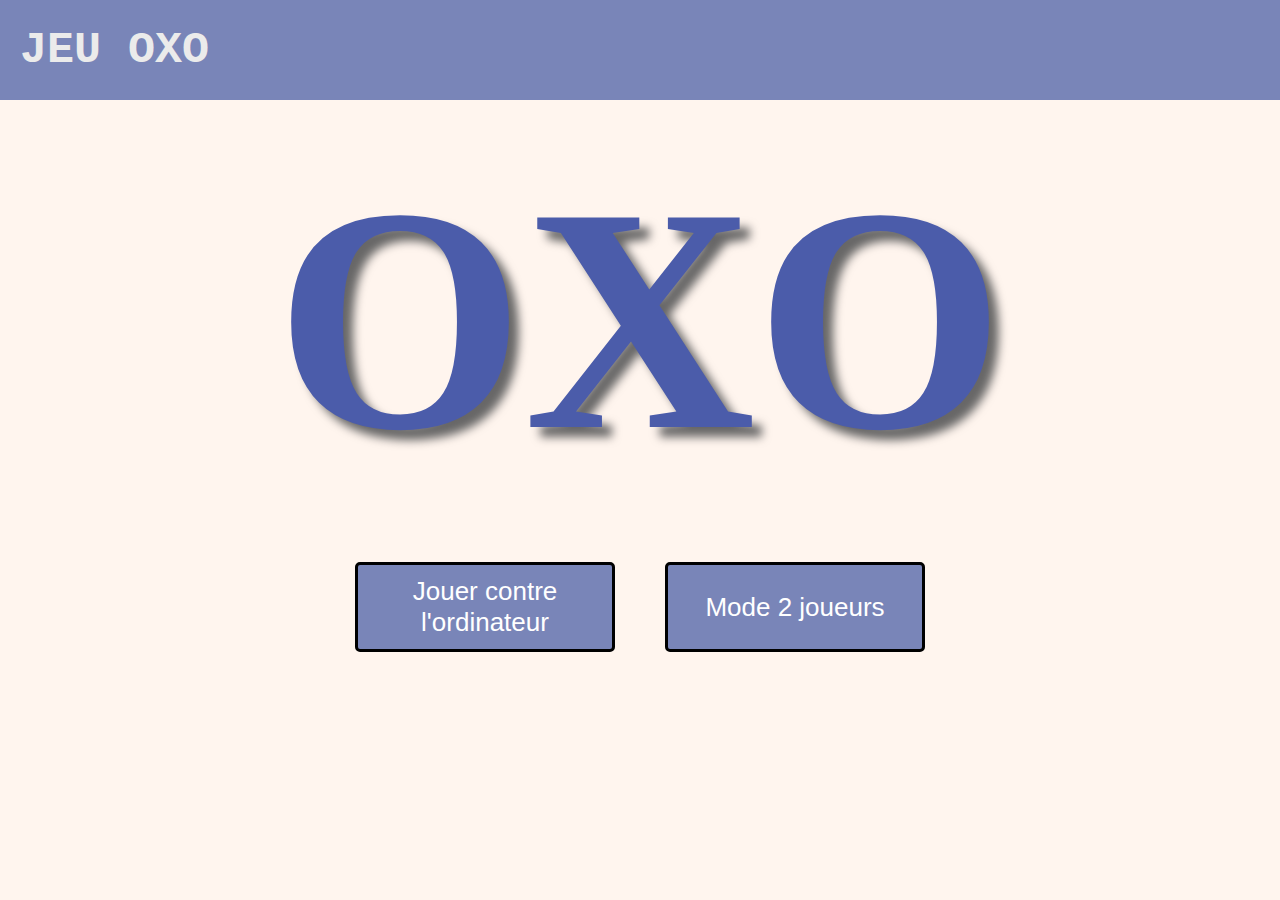
==== index.html @ 4f589597 "Add files via upload" ====
<!DOCTYPE html>
<html lang="fr">
<head>
    <title>Jeu oxo</title>
    <meta name="viewport" content="width=device-width, initial-scale=1.O">
    <link rel="stylesheet" href="style.css">
</head>
<body>
    <div id="title">
        <h2>JEU OXO</h2>
        <input id="score" style="display: none;" readonly>
    </div>
    <div id="Name">OXO</div>
    <div id="container">
        
        <div id="board">
            <input class="cellboard" id="c-1" readonly>
            <input class="cellboard" id="c-2" readonly>
            <input class="cellboard" id="c-3" readonly>
            <input class="cellboard" id="c-4" readonly>
            <input class="cellboard" id="c-5" readonly>
            <input class="cellboard" id="c-6" readonly>
            <input class="cellboard" id="c-7" readonly>
            <input class="cellboard" id="c-8" readonly>
            <input class="cellboard" id="c-9" readonly>
        </div>
        <div id="board2" style="display:none">
            <button class="cellboard2" id="ce-1" onclick="playc(1)"></button>
            <button class="cellboard2" id="ce-2" onclick="playc(2)"></button>
            <button class="cellboard2" id="ce-3" onclick="playc(3)"></button>
            <button class="cellboard2" id="ce-4" onclick="playc(4)"></button>
            <button class="cellboard2" id="ce-5" onclick="playc(5)"></button>
            <button class="cellboard2" id="ce-6" onclick="playc(6)"></button>
            <button class="cellboard2" id="ce-7" onclick="playc(7)"></button>
            <button class="cellboard2" id="ce-8" onclick="playc(8)"></button>
            <button class="cellboard2" id="ce-9" onclick="playc(9)"></button>
        </div>
        <button id="pasboutton" onclick="pasboutton()" style="display: none;">pasbutton</button>
        <input id="winner" style="display:none" readonly>
        <div id="mode">
            <button class="buttonmode" id="mode1" onclick="mode1()">Jouer contre l'ordinateur</button>
            <button class="buttonmode" id="mode2" onclick="mode2()">Mode 2 joueurs</button>
        </div>
        <div id="players" style="display:none">
            <div id="player1">
                <h1>Joueur 1</h1>
                <div class="grid">
                    <button class="cell" id="cell-1" onclick="play(1)"></button>
                    <button class="cell" id="cell-2" onclick="play(2)"></button>
                    <button class="cell" id="cell-3" onclick="play(3)"></button>
                    <button class="cell" id="cell-4" onclick="play(4)"></button>
                    <button class="cell" id="cell-5" onclick="play(5)"></button>
                    <button class="cell" id="cell-6" onclick="play(6)"></button>
                    <button class="cell" id="cell-7" onclick="play(7)"></button>
                    <button class="cell" id="cell-8" onclick="play(8)"></button>
                    <button class="cell" id="cell-9" onclick="play(9)"></button>
                </div>
            </div>
            <div id= "player2">
                <h1>Joueur 2</h1>
                <div class="grid">
                    <button class="cell" id="cell2-1" onclick="play2(1)"></button>
                    <button class="cell" id="cell2-2" onclick="play2(2)"></button>
                    <button class="cell" id="cell2-3" onclick="play2(3)"></button>
                    <button class="cell" id="cell2-4" onclick="play2(4)"></button>
                    <button class="cell" id="cell2-5" onclick="play2(5)"></button>
                    <button class="cell" id="cell2-6" onclick="play2(6)"></button>
                    <button class="cell" id="cell2-7" onclick="play2(7)"></button>
                    <button class="cell" id="cell2-8" onclick="play2(8)"></button>
                    <button class="cell" id="cell2-9" onclick="play2(9)"></button>
                </div>
            </div>
        </div>
        <div id ="reseters" style="display: none;">
        <button class="reseter" id="reset" onclick="reset()" >Menu principal</button>
        <button class="reseter" id="reset2" onclick="reset2()">Rejouer</button>
        </div>
    </div>
    <script src="script.js"></script>
</body>

</html>
---- style.css ----
/* Theme Name: OXO */

body{
    font-family: 'Roboto', sans-serif;
    margin: 0;
    padding: 0;
    background-color:seashell;
    max-height: 100vh;
    /*background: linear-gradient(to right, #f9cece 50%,  #c9d8ff 50%);*/
}

#Name{
    height: 400px;
    transform: translate(0, 35px);
    text-align: center;
    color: #4b5caa;
    justify-content: center ;
    font-size: 20em;
    font-family: Georgia, 'Times New Roman', Times, serif;
    font-weight: bold;
    text-shadow: 10px 10px 10px #686767;
    z-index: 3;
    opacity: 1;
    z-index: 0;
}
#user_entry{
    display: flex;
    justify-content: center;
    flex-direction: column;
    align-items: center;
    justify-content: center;
    gap: 2px;
}
.entete-identification{
    display: flex;
    font-size: 15px;
    border: solid;
    border-color: #000;
    border-radius: 5px;
    padding: 10px;
    border-width: 1px;
    justify-content: left;
    width: 20%;
    z-index: 2;
    
}
#mode{
    display: flex;
    justify-content: center;
    align-items: center;
    gap: 50px;
    margin-top: 20px;

}

.buttonmode{
    background-color:  rgb(121, 133, 184);
    color: #ffffff;
    border-radius: 5px;
    border: solid;
    width: 260px;
    height: 90px;
    border-color: #000;
    transition: transform 0.4s ease;
    font-size: 26px;
    cursor: pointer;
}
.buttonmode:hover{
    transform: scale(1.07);
    background-color:  rgb(100, 109, 152);
}
.buttonmode:active{
    transform: scale(0.95);
}
#title{
    display: flex;
    justify-content:space-between;
    align-items: center;
    font-size: 30px;
    color: #ebebeb;
    top: 0;
    height: 60px;
    background-color: rgb(121, 133, 184);
    padding: 20px;
    font-family: 'Courier New', Courier, monospace;
    /*font-weight:bold;*/
}
#score{
    height: 80%;
    text-align: center;
    width: 150px;
    font-size: 20px;
    font-weight: bold;
    background-color: #f5ea4e;
    border:solid;
    border-radius:10px;
}
#container{
    transform: translate(0, -380px);
    margin-top: 40px;
    display: flex;
    flex-direction: column;
    justify-content: center;
    align-items: center;
    gap: 40px;
    z-index: 1;
}
#board, #board2{
    background-color: #7f7f7f;
    opacity: 0;
    display: grid;
    border:solid;
    border-color: #000;
    padding:12px;
    grid-template-columns: repeat(3, 1fr);
    grid-gap: 12px;
    margin: 0 auto;
    z-index:1;
}

.cellboard, .cellboard2 {
    display: flex;
    justify-content: center;
    align-items: center;
    height: 90px;
    width: 90px;
    background-color: seashell;
    transition: transform 0.3s ease;
    border: 2px solid #000;
    font-family: 'Courier New', Courier, monospace;
    font-size: 50px;
    font-weight: bold;
    text-align: center;
    z-index: 1;
}
.cellboard2:hover{
    background-color:  rgb(193, 185, 178);
    transform: scale(1.03);
}
.cellboard2:active{
    transform: scale(0.95);
}
#winner{
    background-image: url("artifice.gif");
    color: white;
    height: 300px;
    font-size: 60px;
    width: 730px;
    border-radius: 30px;
    border:none;
    text-align: center;
    padding: 20px;
    z-index: 3;
}
#players{
    display: flex;
    justify-content:space-around;
    text-align: center;
    gap: 550px;
}
#player1{
    color: white;
    background-color: #ed4040;
    padding: 5px 20px 20px 25px;
    border-radius: 20px;
    border-style: solid;
    border-width: 5px;
    border-color: #212123;
}
#player2{
    color: white;
    background-color: #3036f2; 
    padding: 5px 20px 20px 25px;
    border-radius: 20px;
    border-style: solid;
    border-width: 5px;
    border-color: #212123;
}
.grid{
    display: grid;
    grid-template-columns: repeat(3, 1fr);
    grid-gap: 10px;
    margin: 0 auto;
}
.cell{
    display: flex;
    justify-content: center;
    align-items: center;
    background-color: seashell;
    border-radius: 15%;
    border-style: solid;
    border-color: #000;
    transition: transform 0.15s ease;
    border-width: 2px;
    height: 30px;
    width: 30px;
}
.cell:hover{
    background-color: #d2d2d0;
    transform: scale(1.08);
}
.cell:active{
    transform: scale(0.95);
}
#pasboutton{
    height: 300px;
    width: 300px;
    position: relative;
    top: -345px;
    opacity: 0;
    z-index:2;
}
#reseters{
    display: flex;
    flex-direction: column;
    gap:5px;
}
.reseter{
    background-color: #838282;
    color: #ffffff;
    border-radius: 5px;
    border: solid;
    border-color: #000;
    padding: 10px 20px;
    font-size: 20px;
    margin-bottom: 20px;
    transition: transform 0.4s ease;
    cursor: pointer;
}
.reseter:hover{
    transform: scale(1.07);
    background-color: #717171;
}
.reseter:active{
    transform: scale(0.98);
}
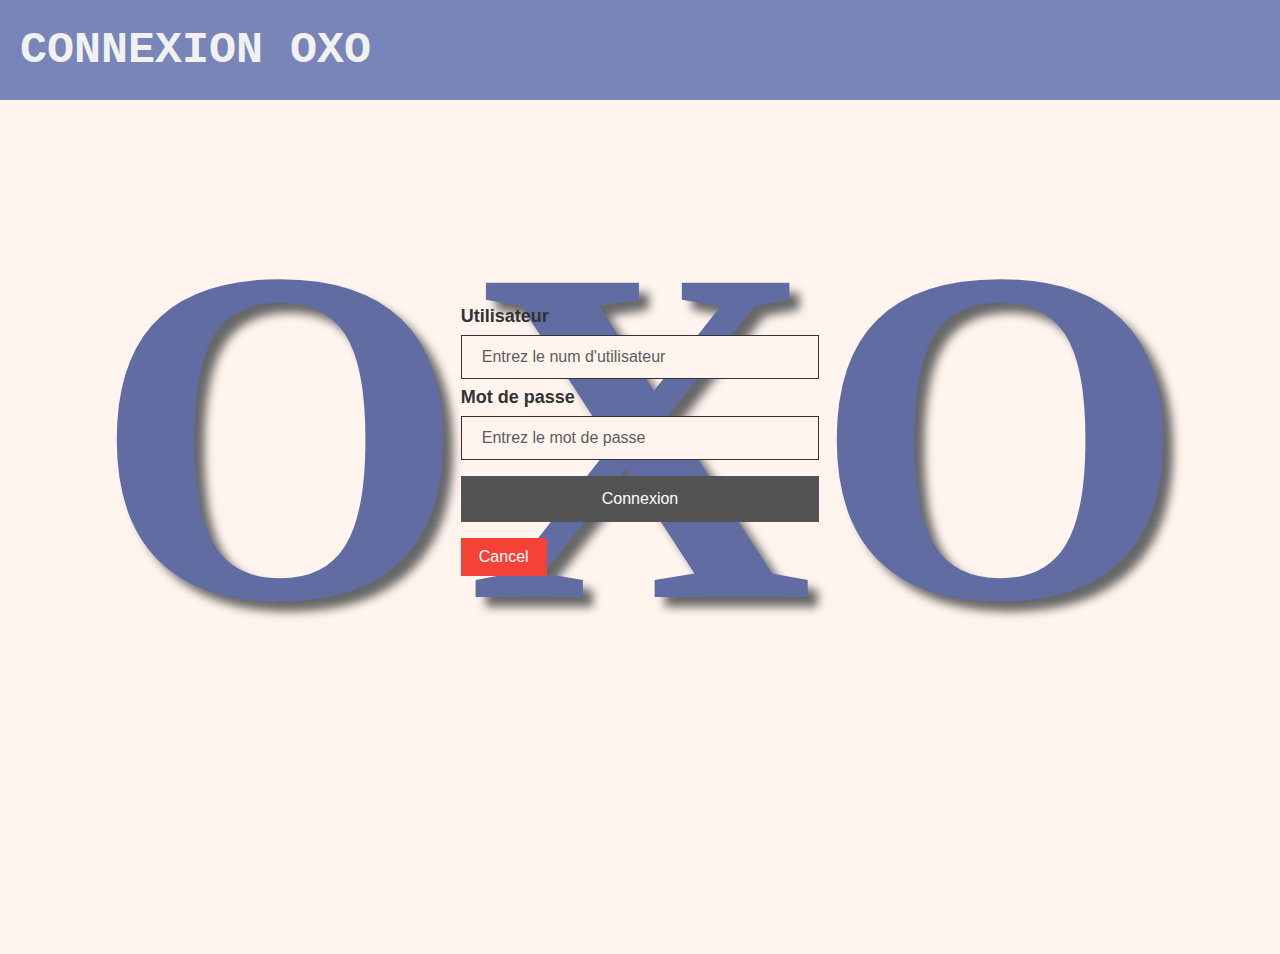
==== commit 13b2d798: "Rename entry.html to index.html" ====
--- a/index.html
+++ b/index.html
@@ -1,82 +1,33 @@
 <!DOCTYPE html>
-<html lang="fr">
+<html>
 <head>
-    <title>Jeu oxo</title>
-    <meta name="viewport" content="width=device-width, initial-scale=1.O">
-    <link rel="stylesheet" href="style.css">
+<meta name="viewport" content="width=device-width, initial-scale=1">
+<link rel="stylesheet" href="style_entry.css">
 </head>
 <body>
-    <div id="title">
-        <h2>JEU OXO</h2>
-        <input id="score" style="display: none;" readonly>
-    </div>
+
+<div id="title">
+    <h2>CONNEXION OXO</h2>
+</div>
+
+<form action="/action_page.php" method="post">
+  <div class="imgcontainer">
     <div id="Name">OXO</div>
-    <div id="container">
+  </div>
+
+  <div class="container">
+    <label class="labels" for="uname" style="color: rgb(50, 50, 50);"><b>Utilisateur</b></label>
+    <input id="utilisateur" type="text" placeholder="Entrez le num d'utilisateur" name="uname" required>
+
+    <label class="labels" for="psw" style="color: rgb(50, 50, 50);"><b>Mot de passe</b></label>
+    <input id="mdp"  type="password" placeholder="Entrez le mot de passe" name="psw" required>
         
-        <div id="board">
-            <input class="cellboard" id="c-1" readonly>
-            <input class="cellboard" id="c-2" readonly>
-            <input class="cellboard" id="c-3" readonly>
-            <input class="cellboard" id="c-4" readonly>
-            <input class="cellboard" id="c-5" readonly>
-            <input class="cellboard" id="c-6" readonly>
-            <input class="cellboard" id="c-7" readonly>
-            <input class="cellboard" id="c-8" readonly>
-            <input class="cellboard" id="c-9" readonly>
-        </div>
-        <div id="board2" style="display:none">
-            <button class="cellboard2" id="ce-1" onclick="playc(1)"></button>
-            <button class="cellboard2" id="ce-2" onclick="playc(2)"></button>
-            <button class="cellboard2" id="ce-3" onclick="playc(3)"></button>
-            <button class="cellboard2" id="ce-4" onclick="playc(4)"></button>
-            <button class="cellboard2" id="ce-5" onclick="playc(5)"></button>
-            <button class="cellboard2" id="ce-6" onclick="playc(6)"></button>
-            <button class="cellboard2" id="ce-7" onclick="playc(7)"></button>
-            <button class="cellboard2" id="ce-8" onclick="playc(8)"></button>
-            <button class="cellboard2" id="ce-9" onclick="playc(9)"></button>
-        </div>
-        <button id="pasboutton" onclick="pasboutton()" style="display: none;">pasbutton</button>
-        <input id="winner" style="display:none" readonly>
-        <div id="mode">
-            <button class="buttonmode" id="mode1" onclick="mode1()">Jouer contre l'ordinateur</button>
-            <button class="buttonmode" id="mode2" onclick="mode2()">Mode 2 joueurs</button>
-        </div>
-        <div id="players" style="display:none">
-            <div id="player1">
-                <h1>Joueur 1</h1>
-                <div class="grid">
-                    <button class="cell" id="cell-1" onclick="play(1)"></button>
-                    <button class="cell" id="cell-2" onclick="play(2)"></button>
-                    <button class="cell" id="cell-3" onclick="play(3)"></button>
-                    <button class="cell" id="cell-4" onclick="play(4)"></button>
-                    <button class="cell" id="cell-5" onclick="play(5)"></button>
-                    <button class="cell" id="cell-6" onclick="play(6)"></button>
-                    <button class="cell" id="cell-7" onclick="play(7)"></button>
-                    <button class="cell" id="cell-8" onclick="play(8)"></button>
-                    <button class="cell" id="cell-9" onclick="play(9)"></button>
-                </div>
-            </div>
-            <div id= "player2">
-                <h1>Joueur 2</h1>
-                <div class="grid">
-                    <button class="cell" id="cell2-1" onclick="play2(1)"></button>
-                    <button class="cell" id="cell2-2" onclick="play2(2)"></button>
-                    <button class="cell" id="cell2-3" onclick="play2(3)"></button>
-                    <button class="cell" id="cell2-4" onclick="play2(4)"></button>
-                    <button class="cell" id="cell2-5" onclick="play2(5)"></button>
-                    <button class="cell" id="cell2-6" onclick="play2(6)"></button>
-                    <button class="cell" id="cell2-7" onclick="play2(7)"></button>
-                    <button class="cell" id="cell2-8" onclick="play2(8)"></button>
-                    <button class="cell" id="cell2-9" onclick="play2(9)"></button>
-                </div>
-            </div>
-        </div>
-        <div id ="reseters" style="display: none;">
-        <button class="reseter" id="reset" onclick="reset()" >Menu principal</button>
-        <button class="reseter" id="reset2" onclick="reset2()">Rejouer</button>
-        </div>
-    </div>
-    <script src="script.js"></script>
+    <button type="submit" onclick="openpage()">Connexion</button>
+  </div>
+  <div class="container">
+    <button type="button" class="cancelbtn" onclick="cancel()">Cancel</button>
+  </div>
+</form>
+<script src="script.js"></script>
 </body>
-
-</html>+</html>
--- a/style_entry.css
+++ b/style_entry.css
@@ -0,0 +1,110 @@
+
+
+body {
+    font-family: Arial, Helvetica, sans-serif;
+    background-color:seashell;
+    margin:0;
+}
+::placeholder{
+    color: #5c5c5c;
+    font-size: medium;
+}
+#title{
+    display: flex;
+    align-items: center;
+    font-size: 30px;
+    color: #f1f1f1;
+    top: 0;
+    height: 60px;
+    background-color: rgb(121, 133, 184);
+    padding: 20px;
+    font-family: 'Courier New', Courier, monospace;
+    /*font-weight:bold;*/
+}
+.labels{
+    font-size: large;
+}
+input[type=text], input[type=password] {
+  display: flex;
+  flex-direction: column;
+  align-items: center;
+  justify-content: center;
+  width: 100%;
+  padding: 12px 20px;
+  margin: 8px 0;
+  font-size: medium;
+  display: inline-block;
+  border: 1px solid rgb(50, 50, 50);
+  box-sizing: border-box;
+  background-color:seashell;
+  color: #575757;
+}
+
+button {
+  background-color: #535353;
+  color: white;
+  font-size: medium;
+  padding: 14px 20px;
+  margin: 8px 0;
+  border: none;
+  cursor: pointer;
+  transition: transform 0.3s ease;
+  width: 100%;
+}
+
+button:hover {
+  opacity: 0.95;
+  transform: scale(1.03);
+}
+button:active {
+  background-color:#949090;
+}
+.cancelbtn {
+  width: auto;
+  padding: 10px 18px;
+  background-color: #f44336;
+}
+.cancelbtn:hover {
+    transform: scale(1.06);
+}
+
+.imgcontainer {
+  text-align: center;
+  margin: 24px 0 0px 0;
+  z-index: 0;
+}
+#Name{
+    transform: translate(0, 35px);
+    text-align: center;
+    color: #616ca2;
+    justify-content: center ;
+    font-size: 30em;
+    font-family: Georgia, 'Times New Roman', Times, serif;
+    font-weight: bold;
+    text-shadow: 10px 10px 10px #686767;
+    z-index: 3;
+    opacity: 1;
+    z-index: 0;
+}
+
+.container {
+  transform: translate(0, -370px);
+  padding: 0 36% 0 36%;
+  z-index: 1;
+}
+
+span.psw {
+  float: right;
+  padding-top: 16px;
+}
+
+/* Change styles for span and cancel button on extra small screens */
+@media screen and (max-width: 300px) {
+  span.psw {
+     display: block;
+     float: none;
+  }
+  .cancelbtn {
+     width: 100%;
+  }
+}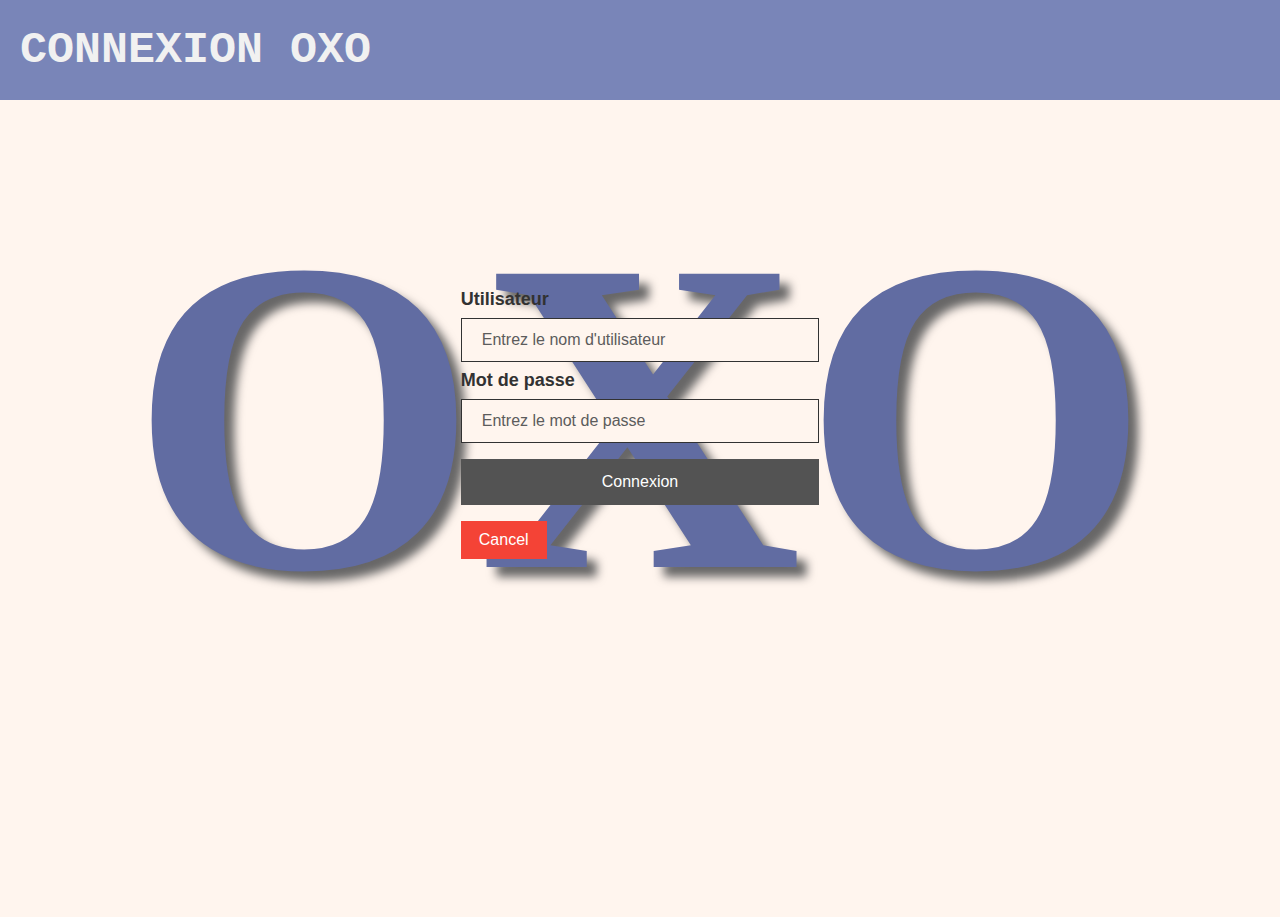
==== commit dfbd1d55: "match nul detection" ====
--- a/index.html
+++ b/index.html
@@ -10,19 +10,19 @@
     <h2>CONNEXION OXO</h2>
 </div>
 
-<form action="/action_page.php" method="post">
+<form>
   <div class="imgcontainer">
     <div id="Name">OXO</div>
   </div>
 
   <div class="container">
     <label class="labels" for="uname" style="color: rgb(50, 50, 50);"><b>Utilisateur</b></label>
-    <input id="utilisateur" type="text" placeholder="Entrez le num d'utilisateur" name="uname" required>
+    <input id="utilisateur" type="text" placeholder="Entrez le nom d'utilisateur" name="uname" required>
 
     <label class="labels" for="psw" style="color: rgb(50, 50, 50);"><b>Mot de passe</b></label>
     <input id="mdp"  type="password" placeholder="Entrez le mot de passe" name="psw" required>
         
-    <button type="submit" onclick="openpage()">Connexion</button>
+    <button onclick="openpage()">Connexion</button>
   </div>
   <div class="container">
     <button type="button" class="cancelbtn" onclick="cancel()">Cancel</button>
--- a/style_entry.css
+++ b/style_entry.css
@@ -78,7 +78,7 @@
     text-align: center;
     color: #616ca2;
     justify-content: center ;
-    font-size: 30em;
+    font-size: 28em;
     font-family: Georgia, 'Times New Roman', Times, serif;
     font-weight: bold;
     text-shadow: 10px 10px 10px #686767;
@@ -88,7 +88,7 @@
 }
 
 .container {
-  transform: translate(0, -370px);
+  transform: translate(0, -350px);
   padding: 0 36% 0 36%;
   z-index: 1;
 }
@@ -107,4 +107,4 @@
   .cancelbtn {
      width: 100%;
   }
-}+}
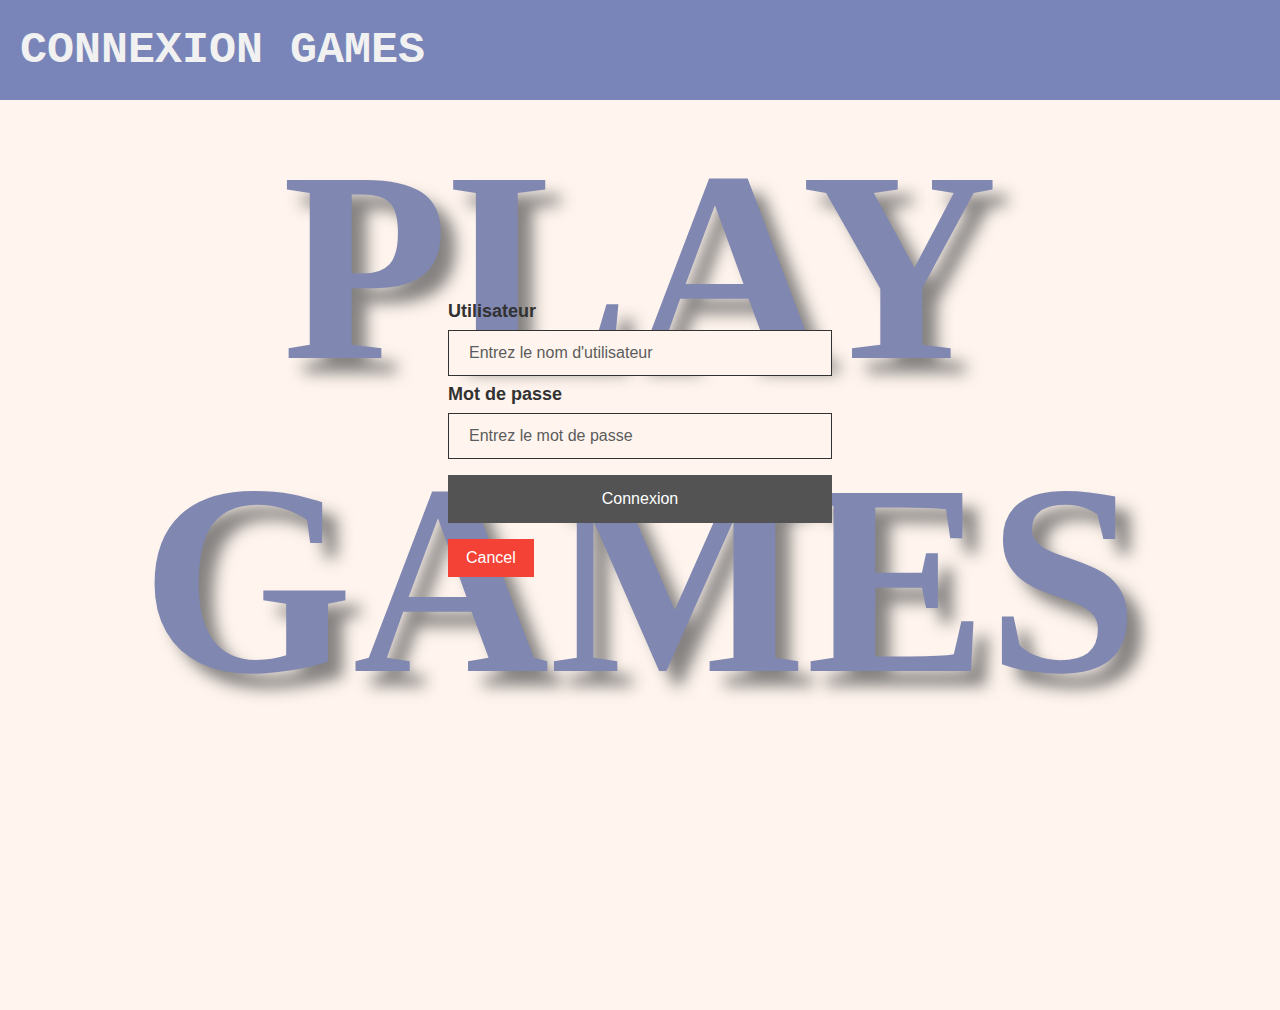
==== commit ba972a87: "add proper methods" ====
--- a/index.html
+++ b/index.html
@@ -7,12 +7,12 @@
 <body>
 
 <div id="title">
-    <h2>CONNEXION OXO</h2>
+    <h2>CONNEXION GAMES</h2>
 </div>
 
 <form>
   <div class="imgcontainer">
-    <div id="Name">OXO</div>
+    <div id="Name">PLAY<br>GAMES</div>
   </div>
 
   <div class="container">
--- a/style_entry.css
+++ b/style_entry.css
@@ -30,7 +30,7 @@
   align-items: center;
   justify-content: center;
   width: 100%;
-  padding: 12px 20px;
+  padding: 13px 20px;
   margin: 8px 0;
   font-size: medium;
   display: inline-block;
@@ -44,7 +44,7 @@
   background-color: #535353;
   color: white;
   font-size: medium;
-  padding: 14px 20px;
+  padding: 15px 20px;
   margin: 8px 0;
   border: none;
   cursor: pointer;
@@ -67,29 +67,23 @@
 .cancelbtn:hover {
     transform: scale(1.06);
 }
-
-.imgcontainer {
-  text-align: center;
-  margin: 24px 0 0px 0;
-  z-index: 0;
-}
 #Name{
-    transform: translate(0, 35px);
+    transform: translate(0, 10px);
     text-align: center;
     color: #616ca2;
     justify-content: center ;
-    font-size: 28em;
+    font-size: 17em;
     font-family: Georgia, 'Times New Roman', Times, serif;
     font-weight: bold;
-    text-shadow: 10px 10px 10px #686767;
+    text-shadow: 15px 15px 15px #686767;
     z-index: 3;
-    opacity: 1;
+    opacity: 0.8;
     z-index: 0;
 }
 
 .container {
-  transform: translate(0, -350px);
-  padding: 0 36% 0 36%;
+  transform: translate(0, -425px);
+  padding: 0 35% 0 35%;
   z-index: 1;
 }
 
